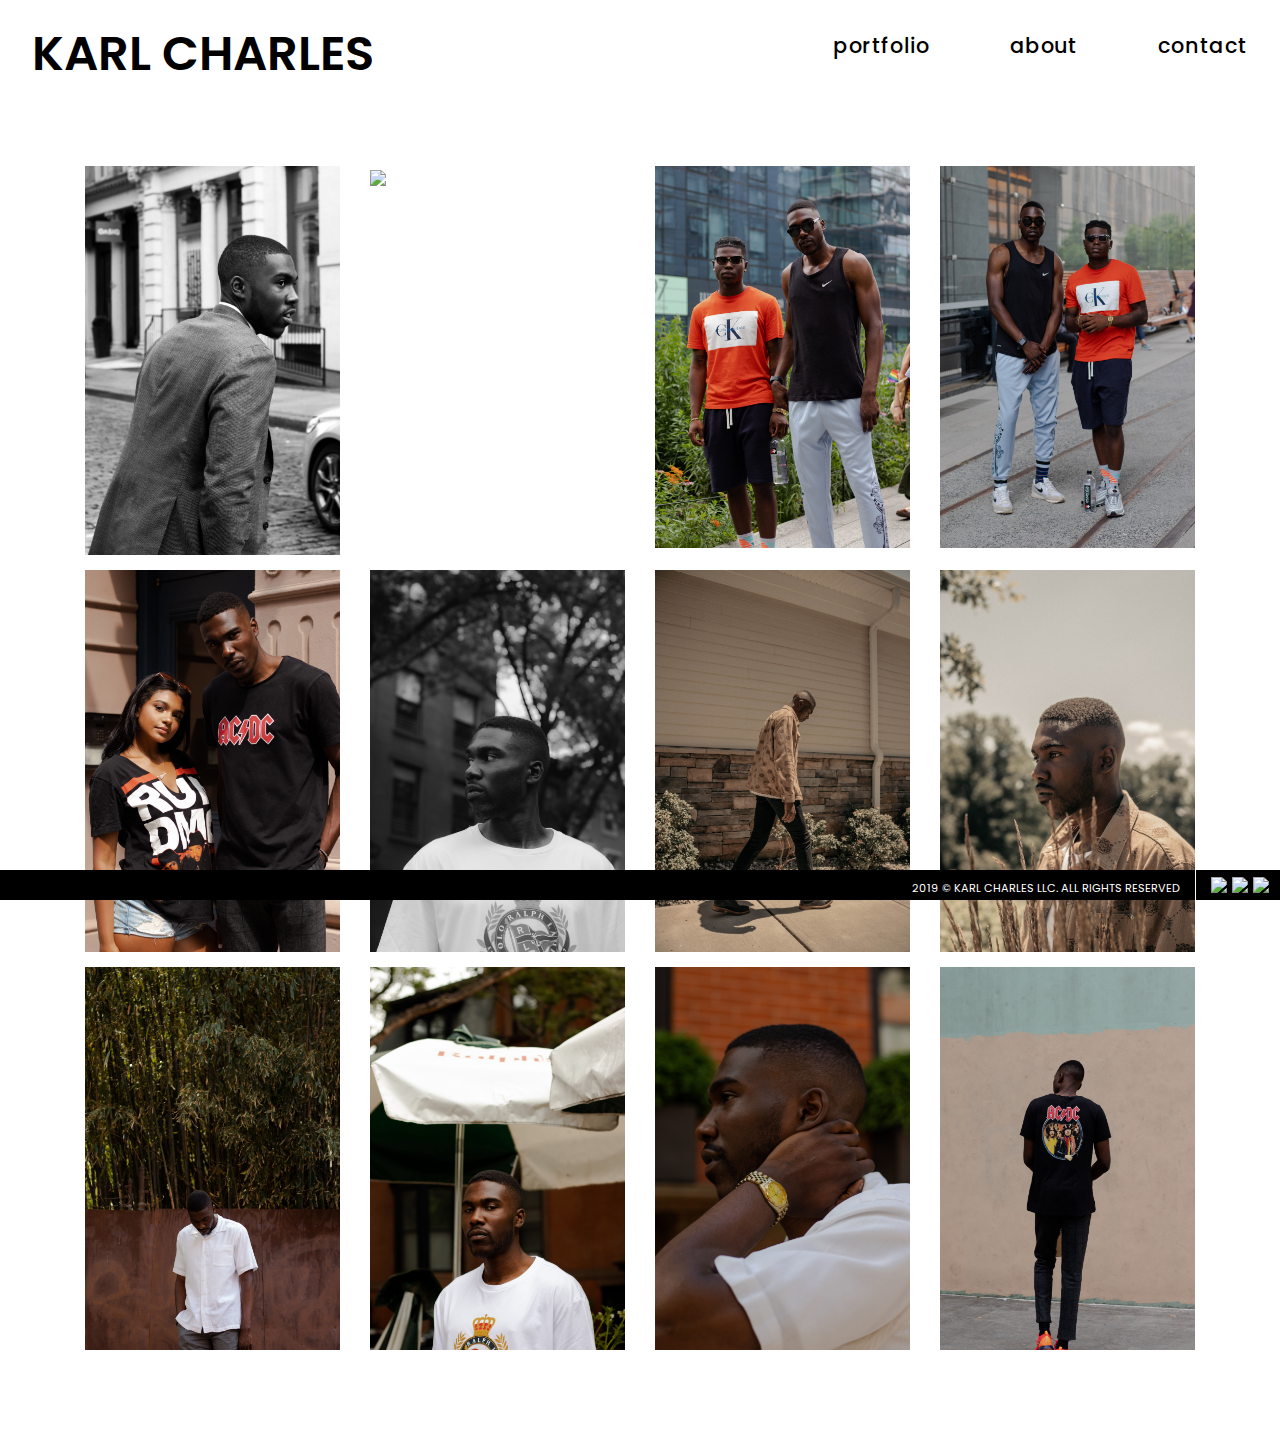
==== portfolio.html @ 970bcf8e "added portfolio page" ====
<!DOCTYPE html>
<html lang="en">
<head>
   <meta charset="UTF-8">
   <meta name="viewport" content="width=device-width, initial-scale=1.0">
   <meta http-equiv="X-UA-Compatible" content="ie=edge">
   <title>Portfolio | KARL CHARLES</title>
   <link rel="stylesheet" type="text/css" href="stylesheets/portfolio.css">
   <link rel="stylesheet" type="text/css" href="stylesheets/gallery.css">
   <link rel="stylesheet" href="stylesheets/bootstrap.css" integrity="sha384-ggOyR0iXCbMQv3Xipma34MD+dH/1fQ784/j6cY/iJTQUOhcWr7x9JvoRxT2MZw1T" crossorigin="anonymous">
   <script src="https://ajax.googleapis.com/ajax/libs/jquery/3.4.1/jquery.min.js"></script>
   <link rel="stylesheet" href="https://ajax.googleapis.com/ajax/libs/jquerymobile/1.4.5/jquery.mobile.min.css">
   <script src="https://ajax.googleapis.com/ajax/libs/jquerymobile/1.4.5/jquery.mobile.min.js"></script>
</head>
<header>
      <h1>
         <a href="index.html">KARL CHARLES</a>
      </h1>

      <nav>    
         <ul>
            <li>
               <a href="portfolio.html">portfolio</a>
            </li>
            <li>
               <a href="about.html">about</a>
            </li>
            <li>
               <a href="contact.html">contact</a>
            </li>
         </ul>
      </nav>

   </header>
<body>
      <section id="gallery">
            <div class="container">
              <div id="image-gallery">
                <div class="row">
                  <div class="col-lg-3 col-md-6 col-sm-6 col-xs-12 image">
                    <div class="img-wrapper">
                      <a href="images/portfolio/01.jpg"><img src="images/portfolio/01.jpg" class="img-responsive"></a>
                      <div class="img-overlay">
                        <i class="fa fa-plus-circle" aria-hidden="true"></i>
                      </div>
                    </div>
                  </div>
                  <div class="col-lg-3 col-md-6 col-sm-6 col-xs-12 image">
                    <div class="img-wrapper">
                      <a href="images/portfolio/02.jpg"><img src="images/portfolio/02.jpg" class="img-responsive"></a>
                      <div class="img-overlay">
                        <i class="fa fa-plus-circle" aria-hidden="true"></i>
                      </div>
                    </div>
                  </div>
                  <div class="col-lg-3 col-md-6 col-sm-6 col-xs-12 image">
                    <div class="img-wrapper">
                      <a href="images/portfolio/03.jpg
                      "><img src="images/portfolio/03.jpg" class="img-responsive"></a>
                      <div class="img-overlay">
                        <i class="fa fa-plus-circle" aria-hidden="true"></i>
                      </div>
                    </div>
                  </div>
                  <div class="col-lg-3 col-md-6 col-sm-6 col-xs-12 image">
                    <div class="img-wrapper">
                      <a href="images/portfolio/04.jpg"><img src="images/portfolio/04.jpg" class="img-responsive"></a>
                      <div class="img-overlay">
                        <i class="fa fa-plus-circle" aria-hidden="true"></i>
                      </div>
                    </div>
                  </div>
                  <div class="col-lg-3 col-md-6 col-sm-6 col-xs-12 image">
                    <div class="img-wrapper">
                      <a href="images/portfolio/05.jpg"><img src="images/portfolio/05.jpg" class="img-responsive"></a>
                      <div class="img-overlay">
                        <i class="fa fa-plus-circle" aria-hidden="true"></i>
                      </div>
                    </div>
                  </div>
                  <div class="col-lg-3 col-md-6 col-sm-6 col-xs-12 image">
                    <div class="img-wrapper">
                      <a href="images/portfolio/06.jpg"><img src="images/portfolio/06.jpg" class="img-responsive"></a>
                      <div class="img-overlay">
                        <i class="fa fa-plus-circle" aria-hidden="true"></i>
                      </div>
                    </div>
                  </div>
                  <div class="col-lg-3 col-md-6 col-sm-6 col-xs-12 image">
                    <div class="img-wrapper">
                      <a href="images/portfolio/07.jpg"><img src="images/portfolio/07.jpg" class="img-responsive"></a>
                      <div class="img-overlay">
                        <i class="fa fa-plus-circle" aria-hidden="true"></i>
                      </div>
                    </div>
                  </div>
                  <div class="col-lg-3 col-md-6 col-sm-6 col-xs-12 image">
                    <div class="img-wrapper">
                      <a href="images/portfolio/08.jpg"><img src="images/portfolio/08.jpg" class="img-responsive"></a>
                      <div class="img-overlay">
                        <i class="fa fa-plus-circle" aria-hidden="true"></i>
                      </div>
                    </div>
                  </div>
                  <div class="col-lg-3 col-md-6 col-sm-6 col-xs-12 image">
                    <div class="img-wrapper">
                      <a href="images/portfolio/09.jpg"><img src="images/portfolio/09.jpg" class="img-responsive"></a>
                      <div class="img-overlay">
                        <i class="fa fa-plus-circle" aria-hidden="true"></i>
                      </div>
                    </div>
                  </div>
                  <div class="col-lg-3 col-md-6 col-sm-6 col-xs-12 image">
                    <div class="img-wrapper">
                      <a href="images/portfolio/10.jpg"><img src="images/portfolio/10.jpg" class="img-responsive"></a>
                      <div class="img-overlay">
                        <i class="fa fa-plus-circle" aria-hidden="true"></i>
                      </div>
                    </div>
                  </div>
                  <div class="col-lg-3 col-md-6 col-sm-6 col-xs-12 image">
                    <div class="img-wrapper">
                      <a href="images/portfolio/11.jpg"><img src="images/portfolio/11.jpg" class="img-responsive"></a>
                      <div class="img-overlay">
                        <i class="fa fa-plus-circle" aria-hidden="true"></i>
                      </div>
                    </div>
                  </div>
                  <div class="col-lg-3 col-md-6 col-sm-6 col-xs-12 image">
                    <div class="img-wrapper">
                      <a href="images/portfolio/12.jpg"><img src="images/portfolio/12.jpg" class="img-responsive"></a>
                      <div class="img-overlay">
                        <i class="fa fa-plus-circle" aria-hidden="true"></i>
                      </div>
                    </div>
                  </div>
                </div><!-- End row -->
              </div><!-- End image gallery -->
            </div><!-- End container --> 
          </section>
          <div>
               <footer>
                  <div class="footer-wrapper">
                     <div class="footer-text">
                        <p>2019 © Karl Charles LLC. All rights reserved</p>
                     </div>
         
                     <div class="social-icons">
                           <a href="https://www.instagram.com/karlcharl"><img src="images/icons/instagram.png"></a>
                           <a href="https://www.twitter.com/_chucker1"><img src="images/icons/twitter.png"></a>
                           <a href="https://www.linkedin.com/in/karl-charles-63a74b15a/"><img src="images/icons/linkedin.png"></a>
                        </div>
                  </div>
               </footer>
            </div>
</body>
<script defer type="text/javascript" src="js/script.js"></script>
</html>
---- stylesheets/portfolio.css ----
@import url('https://fonts.googleapis.com/css?family=Poppins:400,500');

/*----- GLOBAL STYLES -----*/
* {
   font-family: Poppins;
   -webkit-font-smoothing: antialiased;
   -webkit-font-smoothing: subpixel-antialiased;
}

body {
   width: 95%;
   max-width: 1800px;
   margin: 15px auto !important;
   background-color: rgb(255, 255, 255);
}

body::selection {
  background-color: rgb(0, 0, 0);
  color: rgb(255, 255, 255);
}

a {
  color: rgb(0, 0, 0) !important;
  text-decoration: none !important;
}

a::selection {
  background-color: rgb(0, 0, 0);
  color: rgb(255, 255, 255);
}

/*----- HEADER -----*/
header {
  display: flex !important;
}

header h1 {
  margin-top: 0;
  padding-top: 10px;
  flex: 40%;
  font-size: 2em !important;
  font-weight: 600;
} 

header nav {
  flex: 60%;
}

header h1 a {
   font-size: 1.5em !important;
   text-decoration: none !important;
}

/*----- NAVIGATION -----*/

nav ul {
   display: flex;
   list-style-type: none;
   justify-content: flex-end;
}

nav li {
   font-size: 1.3em;
   font-weight: 500;
   margin-left: 80px;
   justify-content: right;
   letter-spacing: 0.03em;
   padding-top: 15px !important;
}

nav a {
   text-decoration: none;
}

nav li::hover {
  border-bottom: solid 3px rgb(0, 0, 0);
  transition: width 0.3s;
}

nav li::after {
  content: '';
  display: block;
  width: 0;
  height: 3px;
  background: rgb(0, 0, 0);
  transition: width 0.3s;
}

nav li:hover::after {
  width: 100%;
}

 /*----- FOOTER -----*/

footer {
	display: flex !important;
	position: fixed;
	left: 0px;
	bottom: 0px;
	height: 30px;
	width: 100%;
  background: rgb(0, 0, 0);
  justify-content: flex-end !important;
}

.footer-wrapper {
	display: flex;
}

.footer-text {
	color: rgb(255, 255, 255);
	text-transform: uppercase;
	font-size: 0.7em;
  padding-right: 15px;
  padding-top: 10px;
}

.social-icons {
	border-left: 0.5px solid rgb(252, 247, 235);
	padding-left: 15px;
	padding-right: 10px;
}

.social-icons img{
	width: 25px;
	height: auto;
	padding-top: 5px;
	padding-right: 1px;
}
---- stylesheets/gallery.css ----
/*----- GALLERY -----*/
#gallery {
  padding-top: 40px; }
  @media screen and (min-width: 991px) {
    #gallery {
      padding: 60px 30px 70px 30px; } }

.img-wrapper {
  position: relative;
  margin-top: 15px; }
  .img-wrapper img {
    width: 100%; }

.img-overlay {
  background: rgba(0, 0, 0, 0.7);
  width: 100%;
  height: 100%;
  position: absolute;
  top: 0;
  left: 0;
  display: flex;
  justify-content: center;
  align-items: center;
  opacity: 0; }
  .img-overlay i {
    color: #fff;
    font-size: 3em; }

#overlay {
  background: rgba(0, 0, 0, 0.7);
  width: 100%;
  height: 100%;
  position: fixed;
  top: 0;
  left: 0;
  display: flex;
  justify-content: center;
  align-items: center;
  z-index: 999;
  -webkit-user-select: none;
  -moz-user-select: none;
  -ms-user-select: none;
  user-select: none; }
  #overlay img {
    margin: 0;
    width: 80%;
    height: auto;
    object-fit: contain;
    padding: 5%; }
    @media screen and (min-width: 768px) {
      #overlay img {
        width: 60%; } }
    @media screen and (min-width: 1200px) {
      #overlay img {
        width: 50%; } }

#nextButton {
  color: #fff;
  font-size: 2em;
  transition: opacity 0.8s; }
  #nextButton:hover {
    opacity: 0.7; }
  @media screen and (min-width: 768px) {
    #nextButton {
      font-size: 3em; } }

#prevButton {
  color: #fff;
  font-size: 2em;
  transition: opacity 0.1s; }
  #prevButton:hover {
    opacity: 0.7; }
  @media screen and (min-width: 768px) {
    #prevButton {
      font-size: 3em; } }

#exitButton {
  color: #fff;
  font-size: 2em;
  transition: opacity 0.1s;
  position: absolute;
  top: 15px;
  right: 15px; }
  #exitButton:hover {
    opacity: 0.7; }
  @media screen and (min-width: 768px) {
    #exitButton {
      font-size: 3em; } }
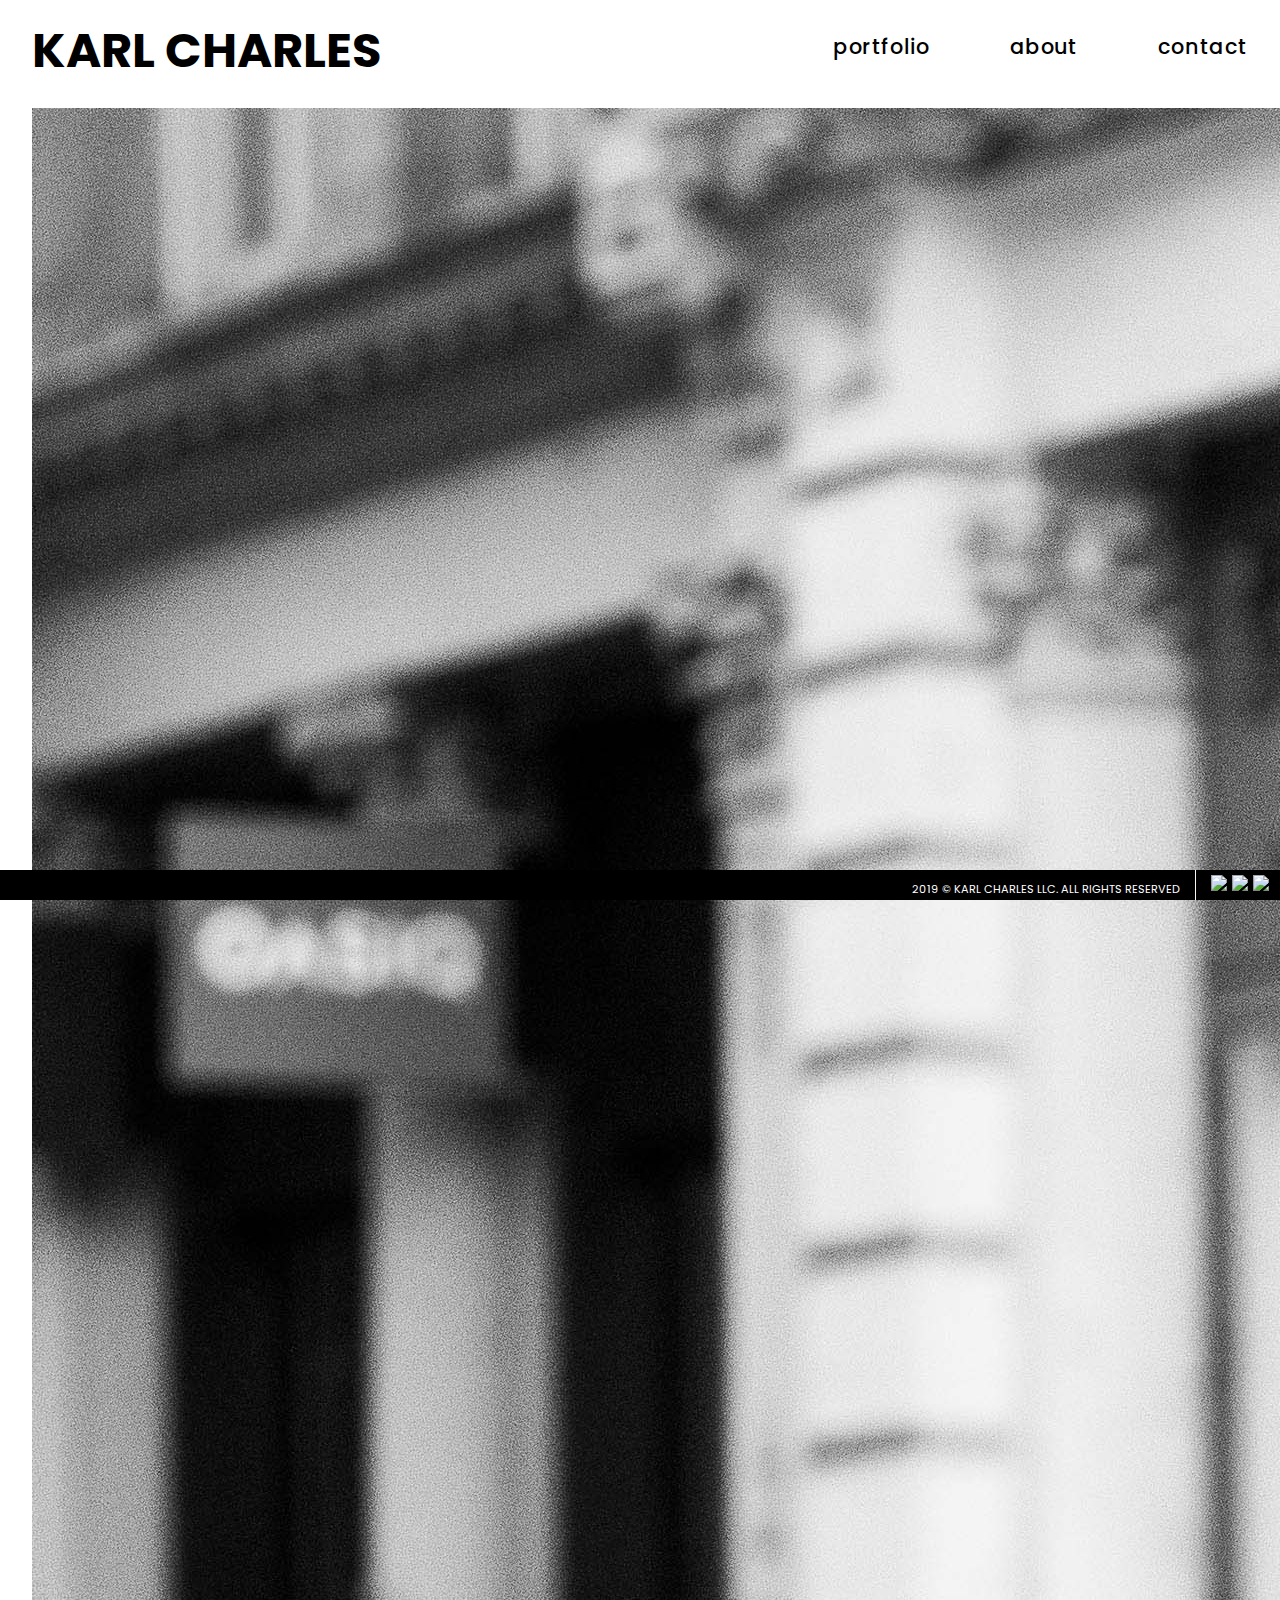
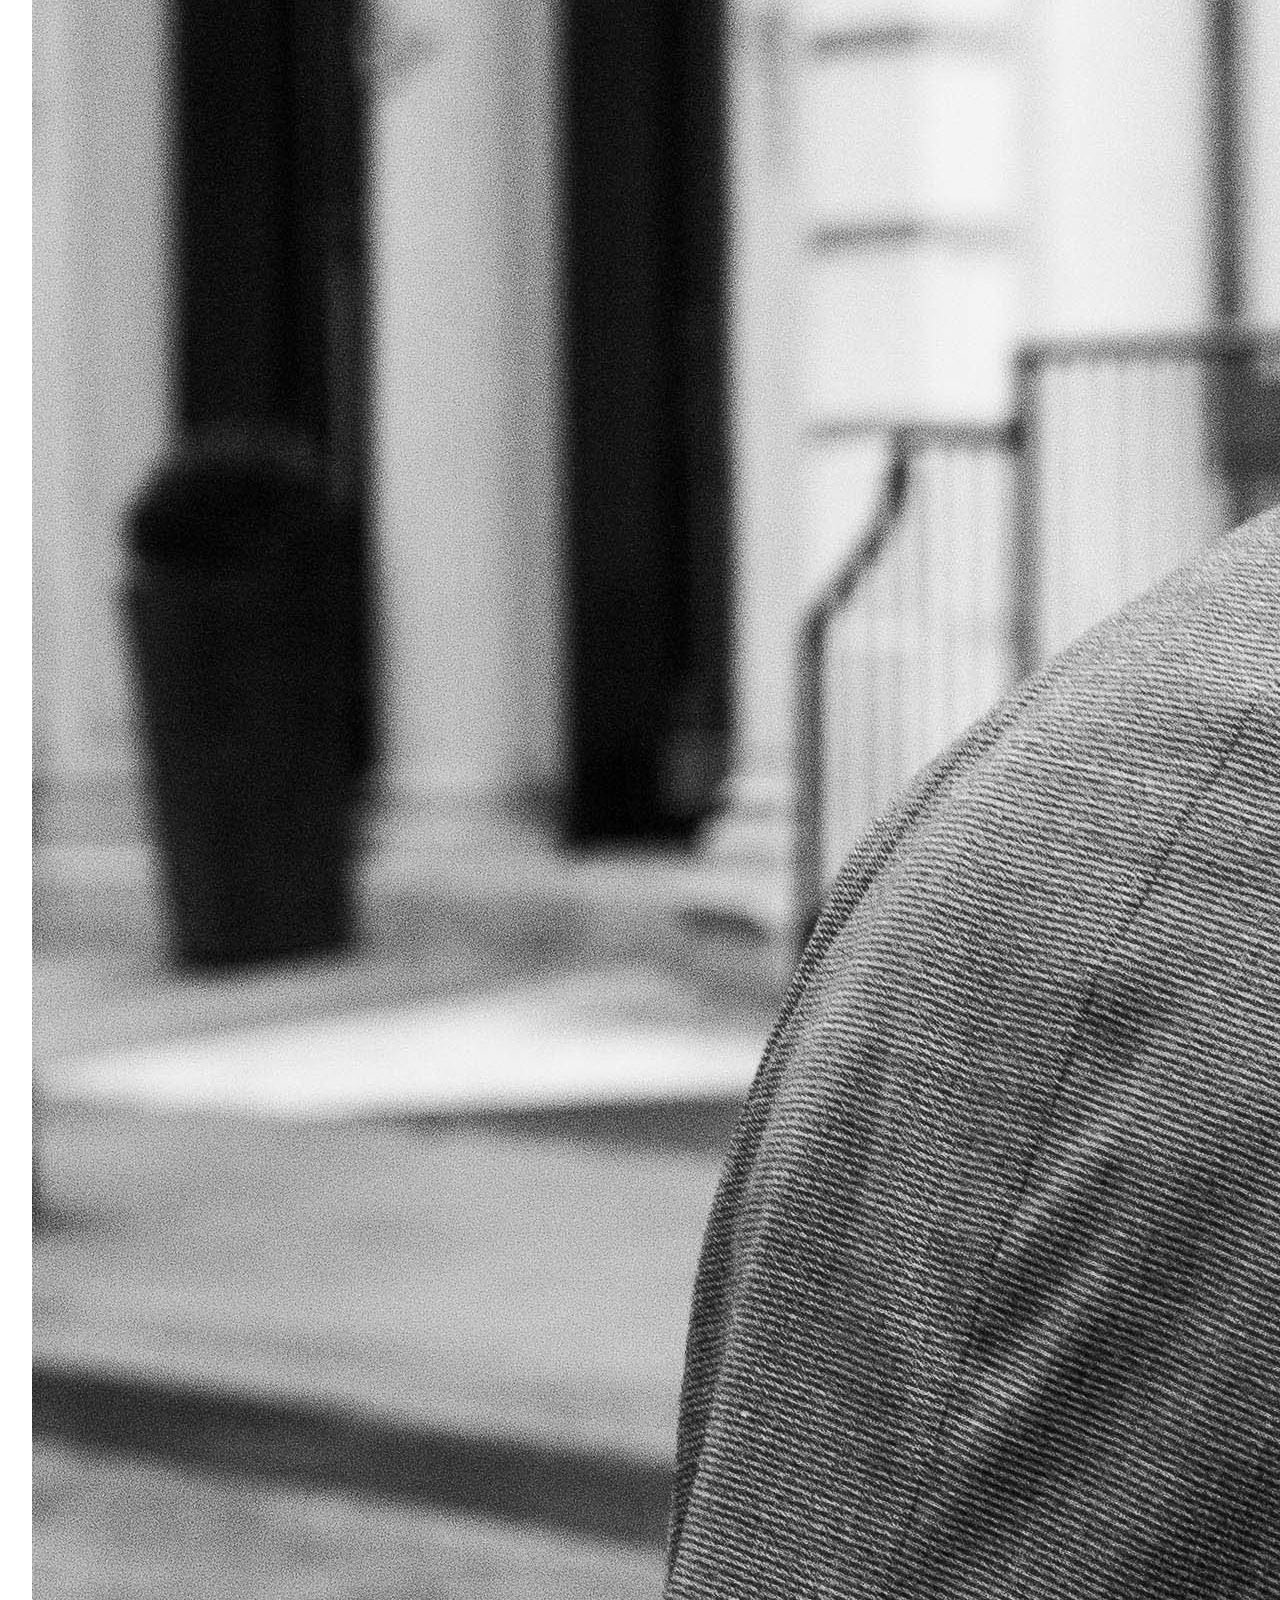
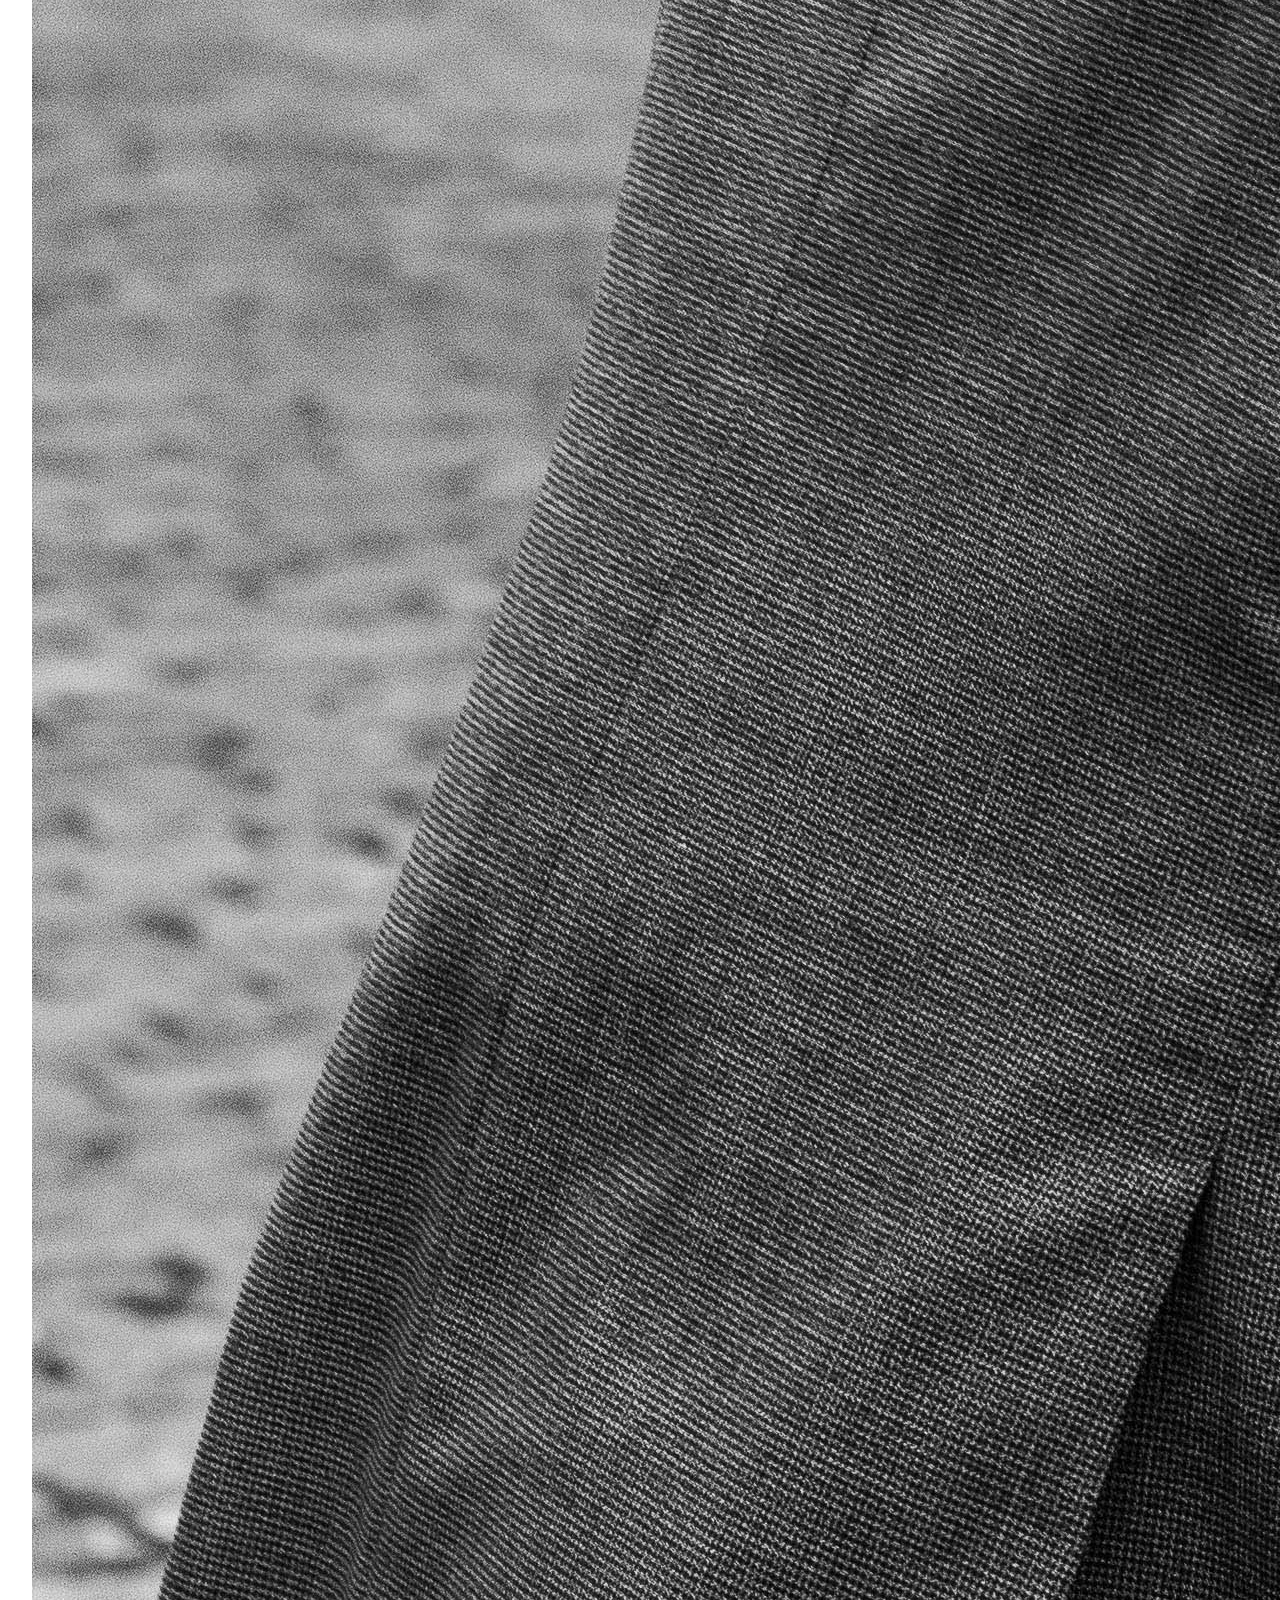
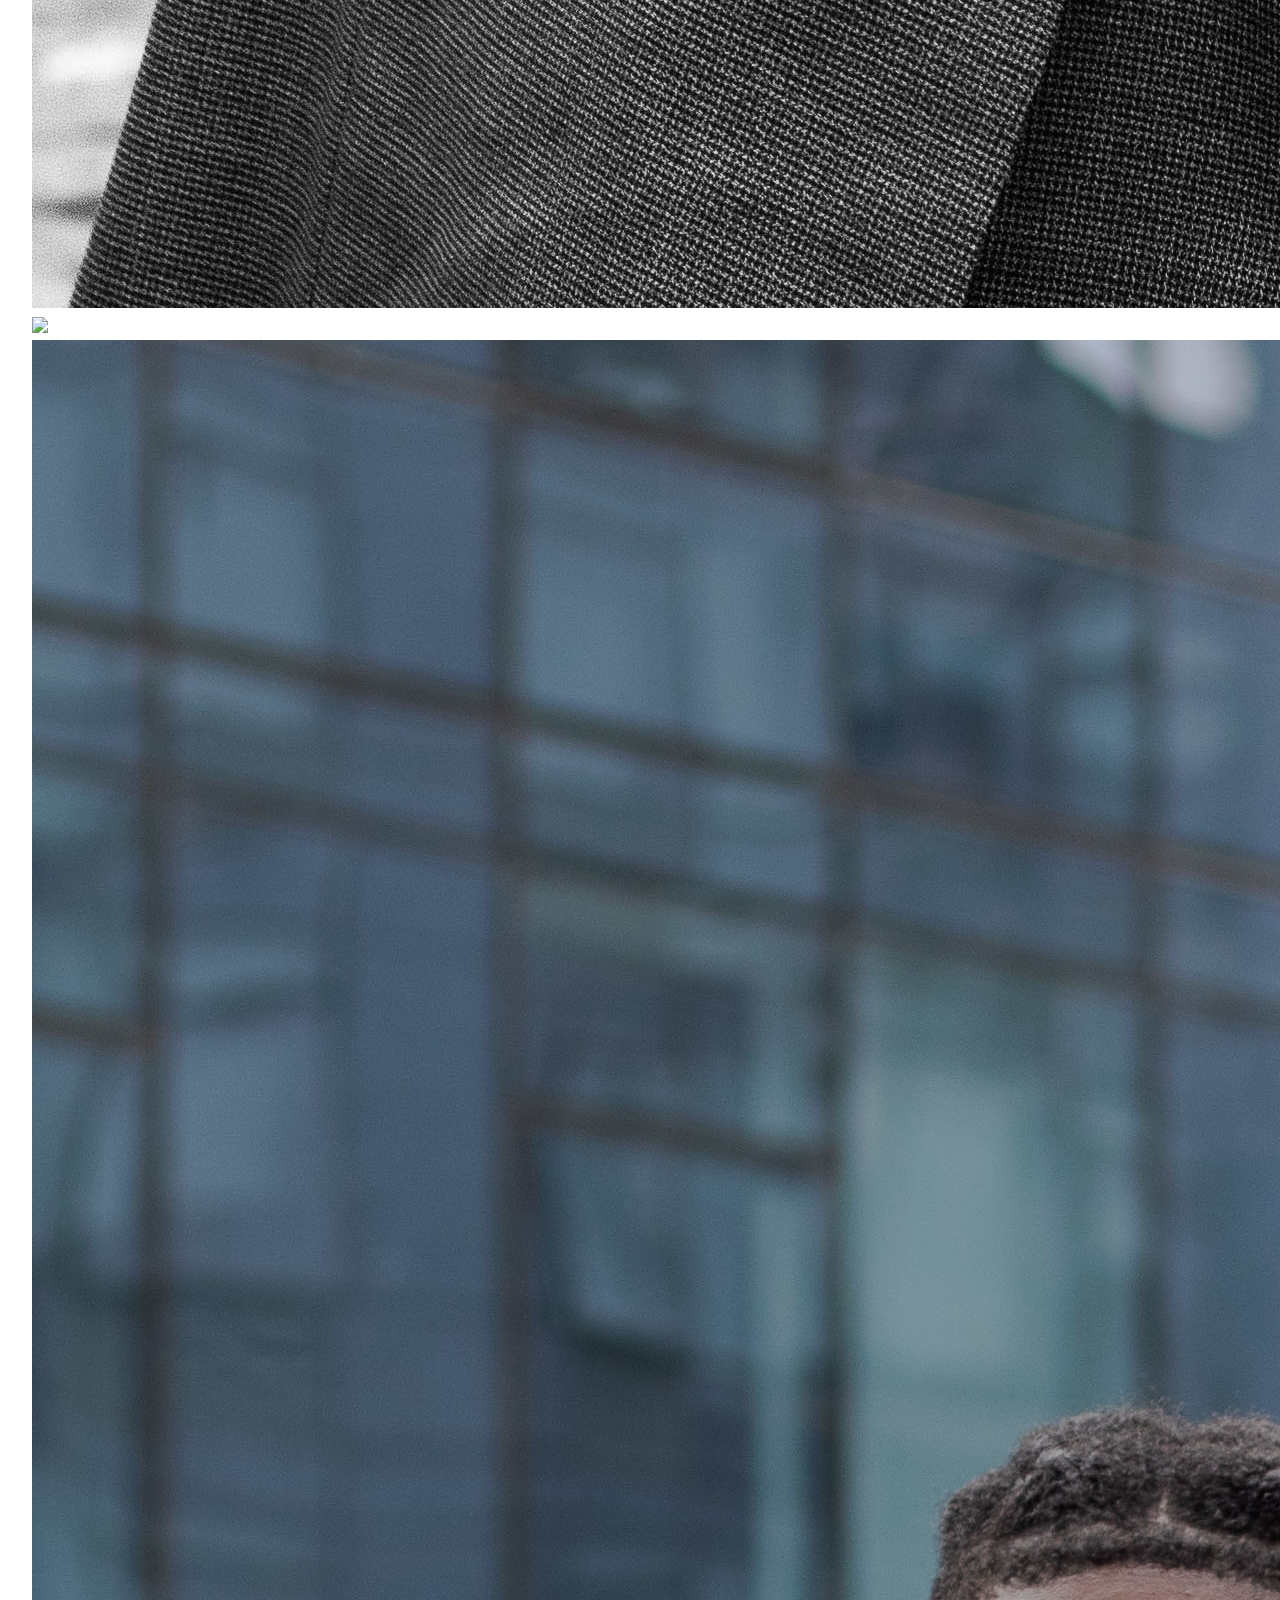
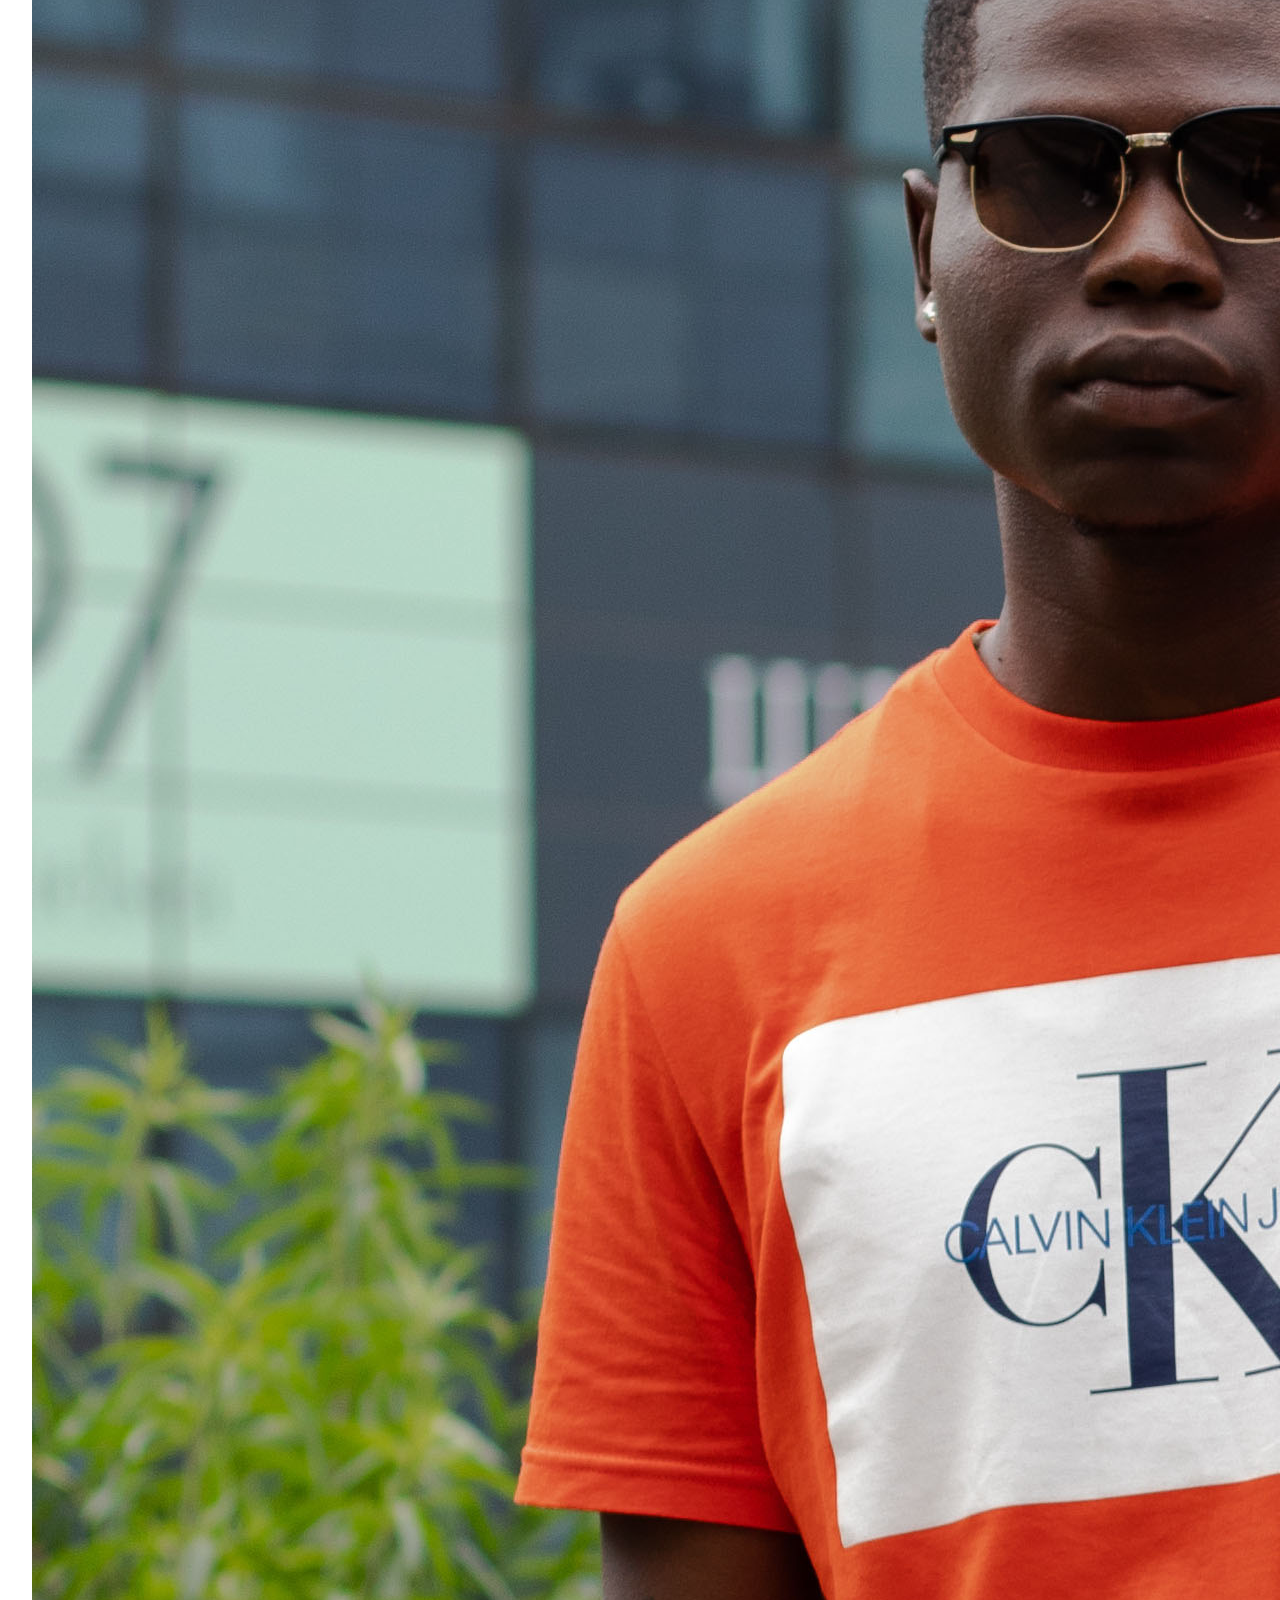
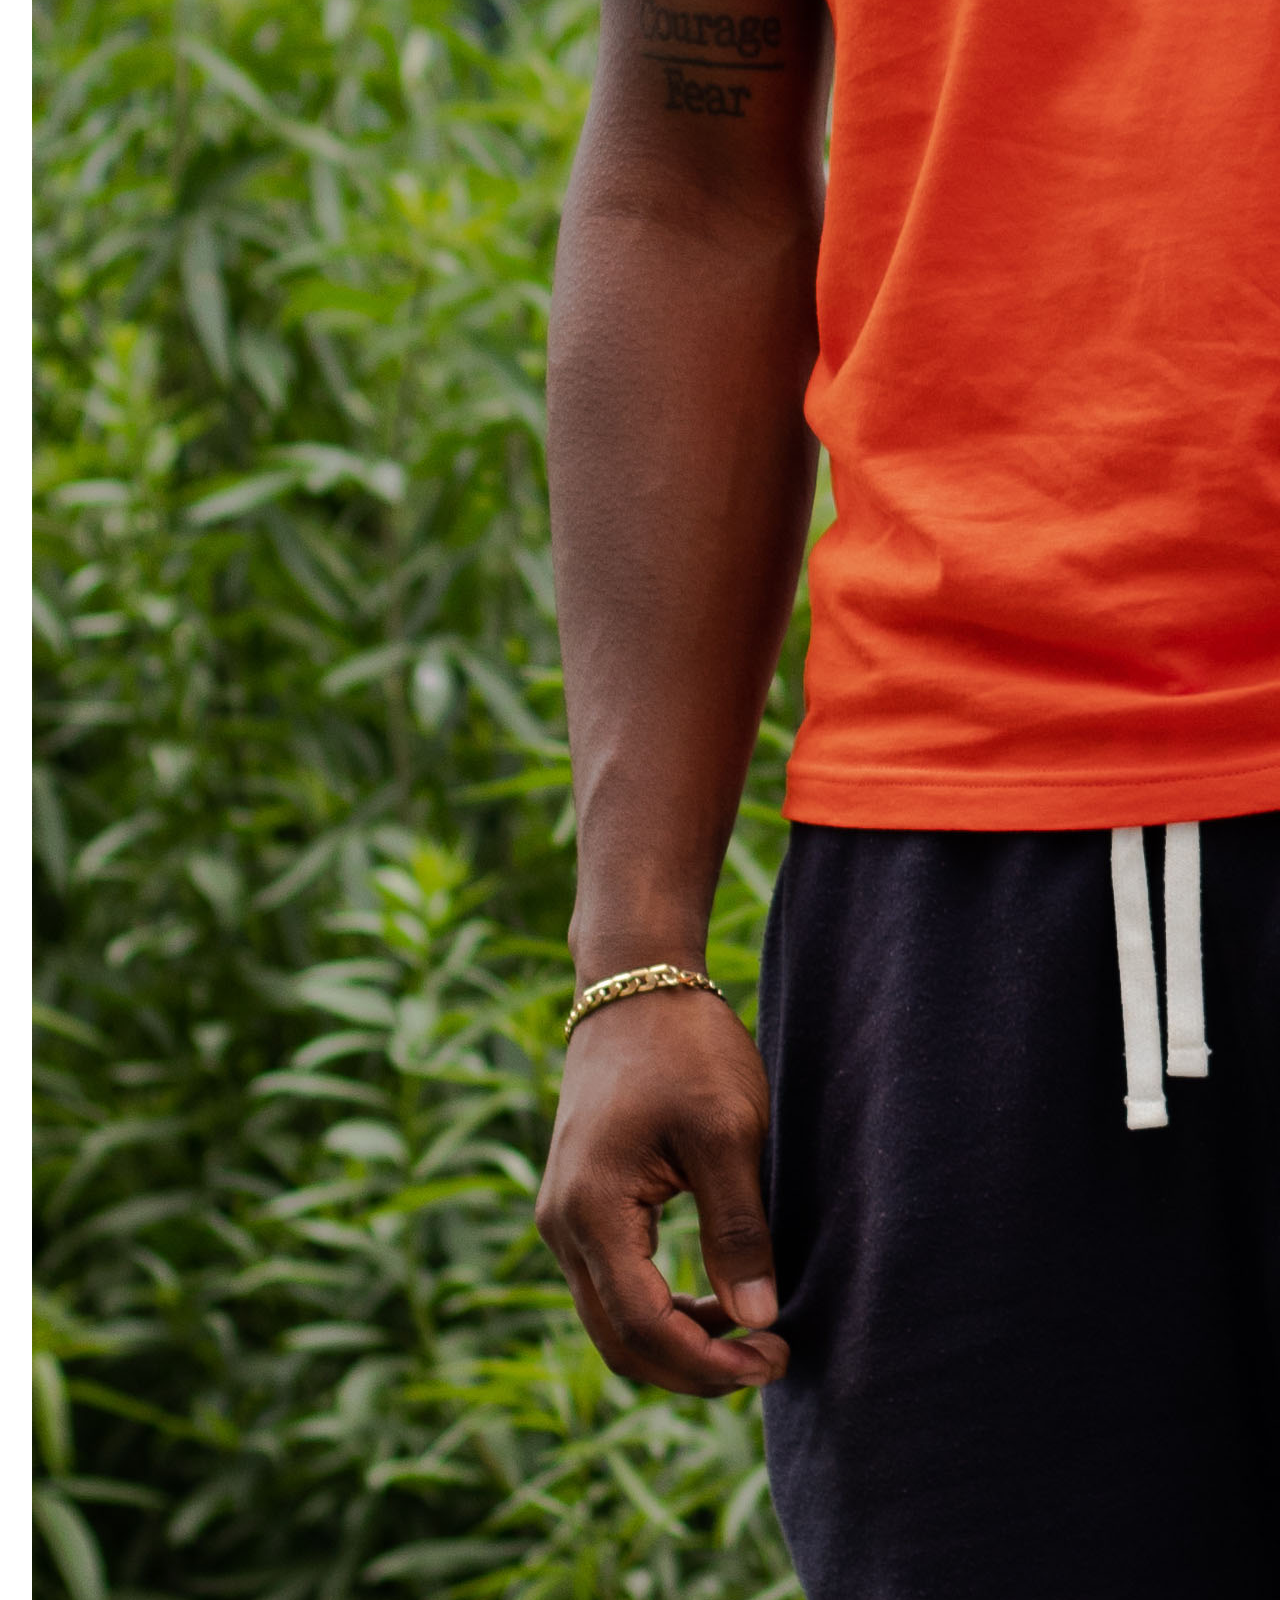
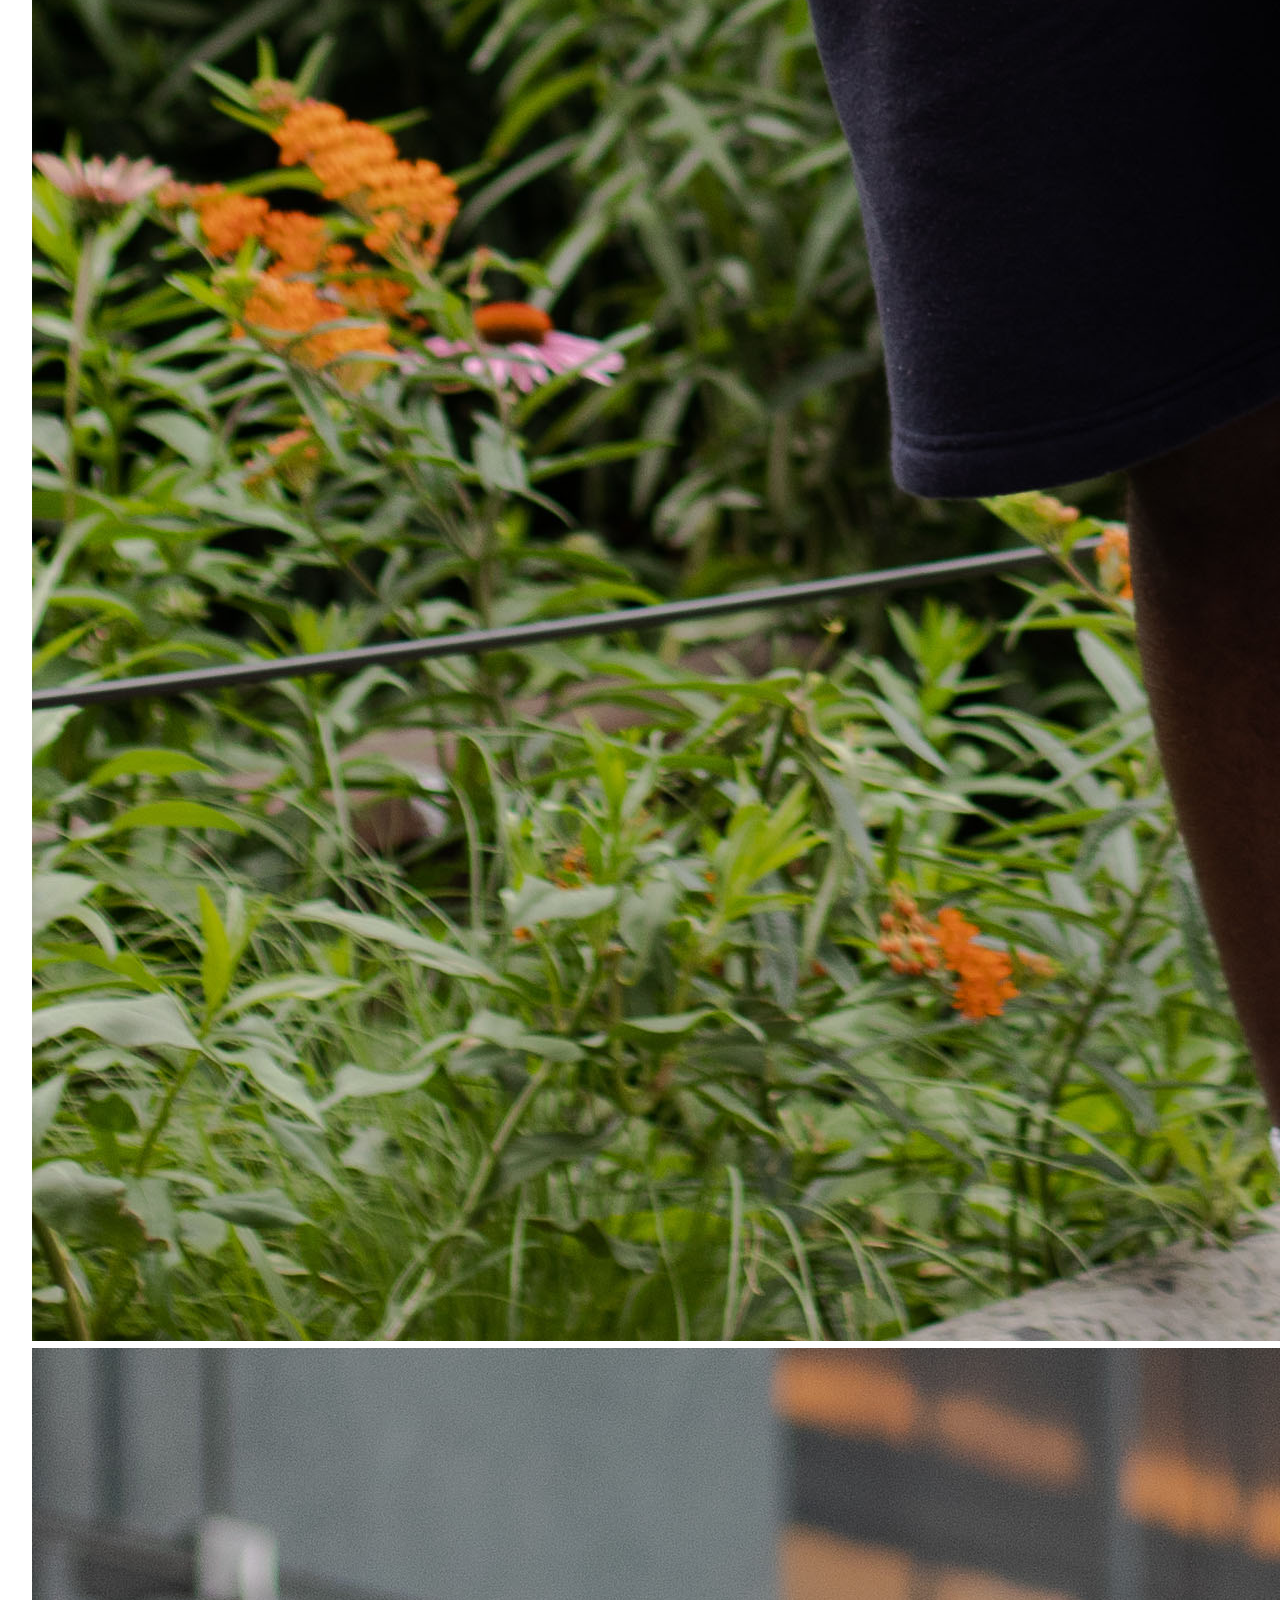
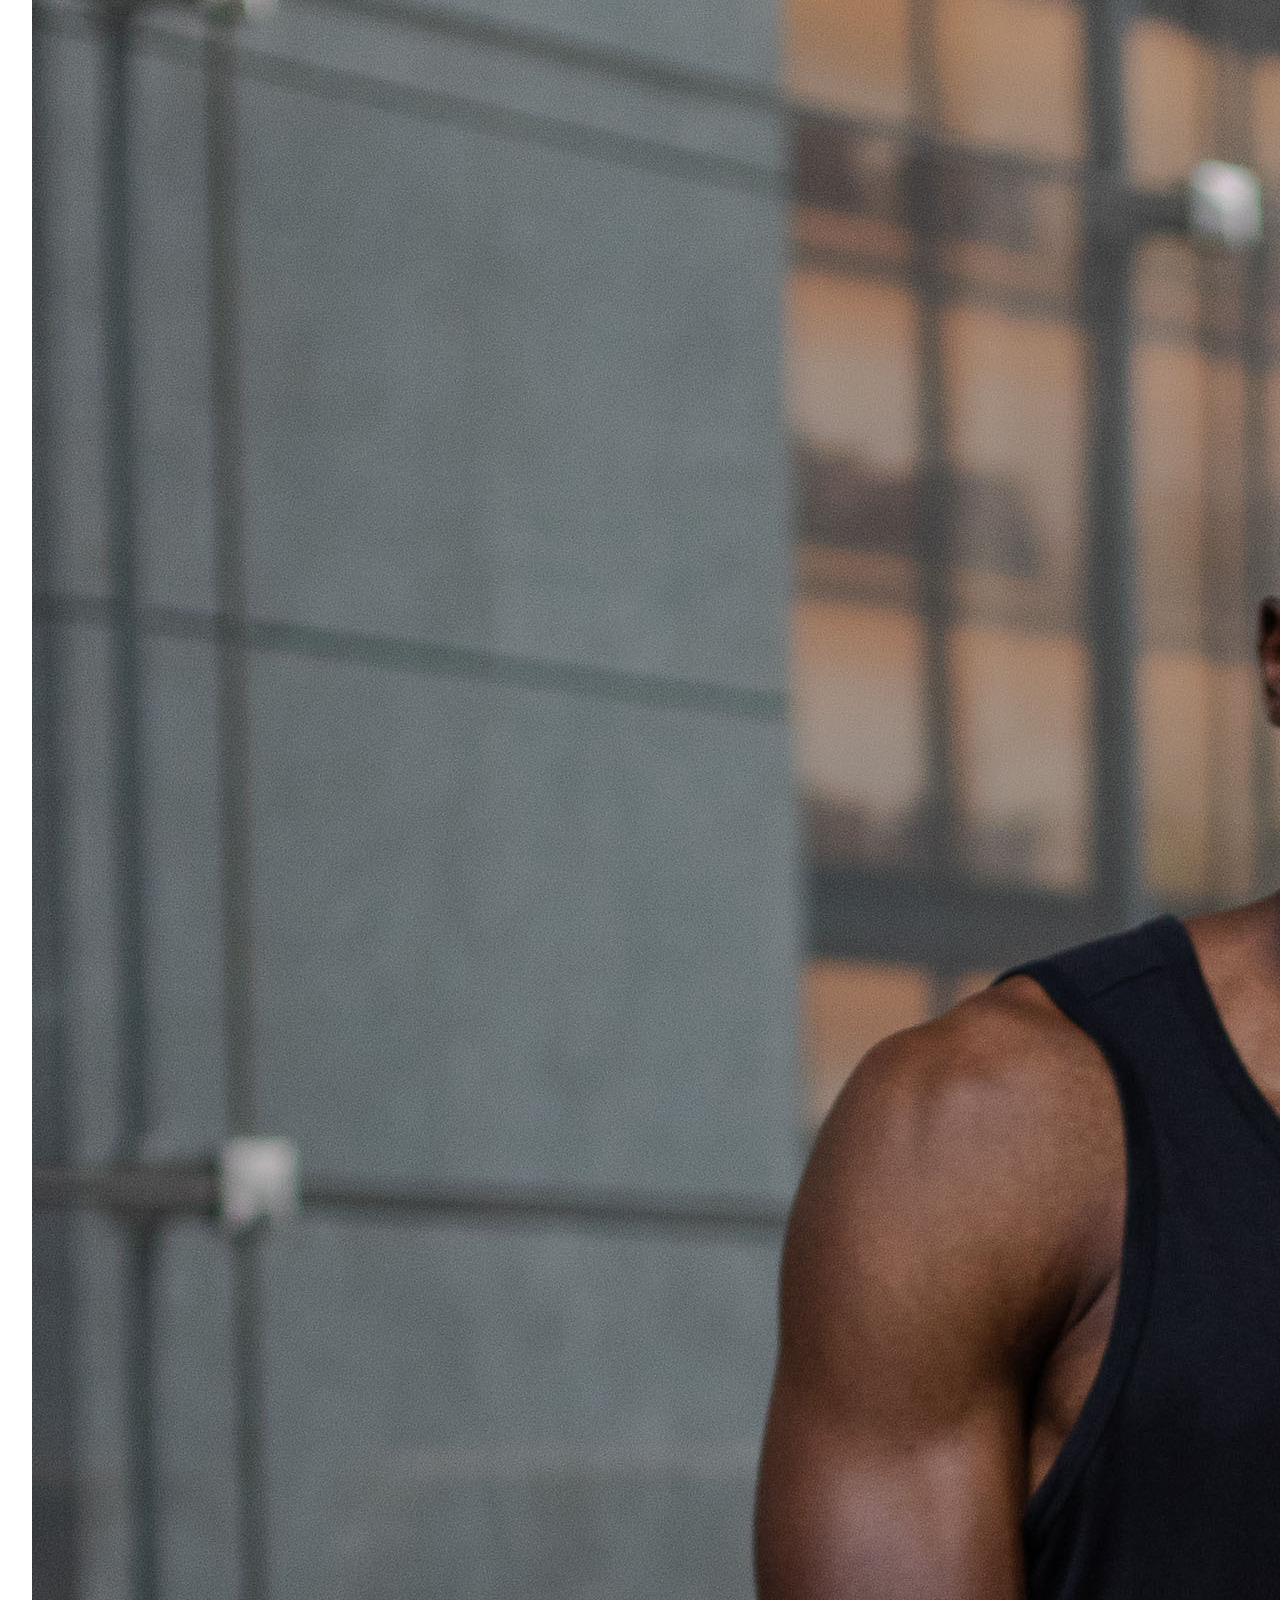
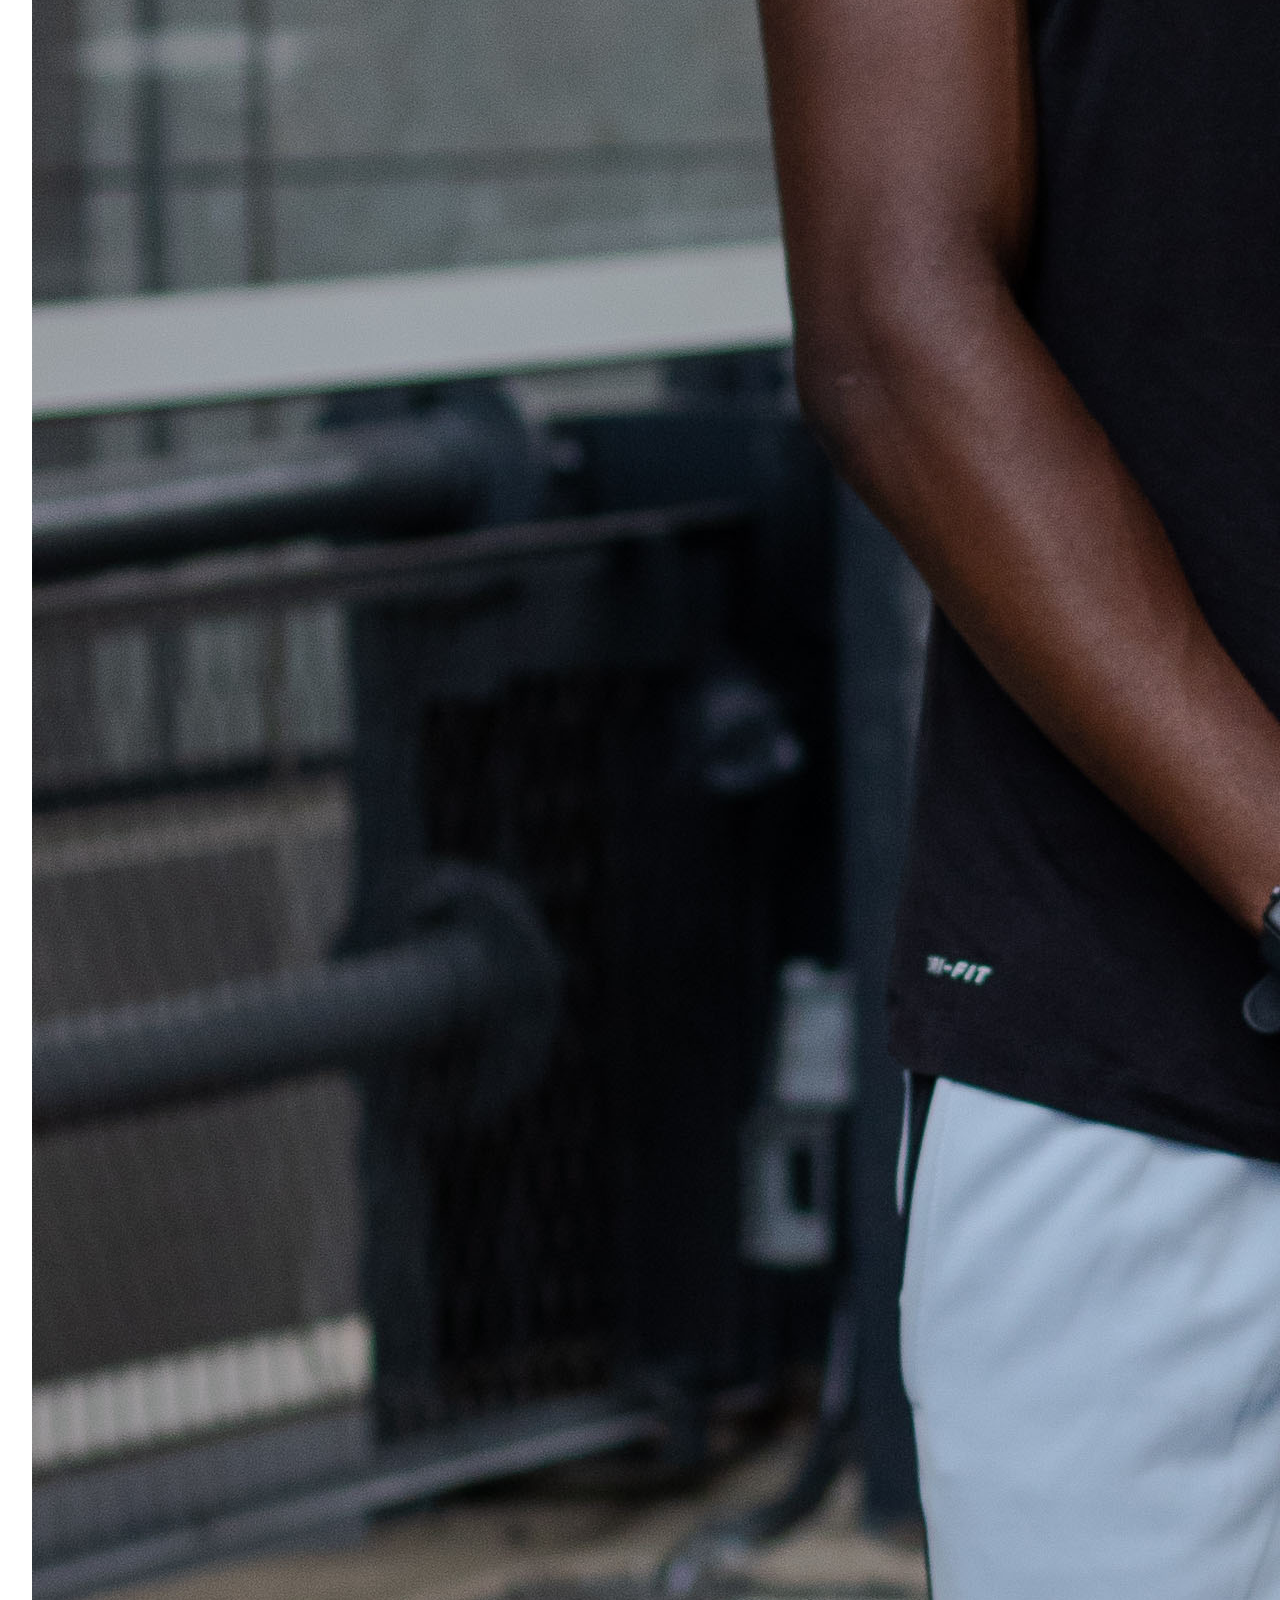
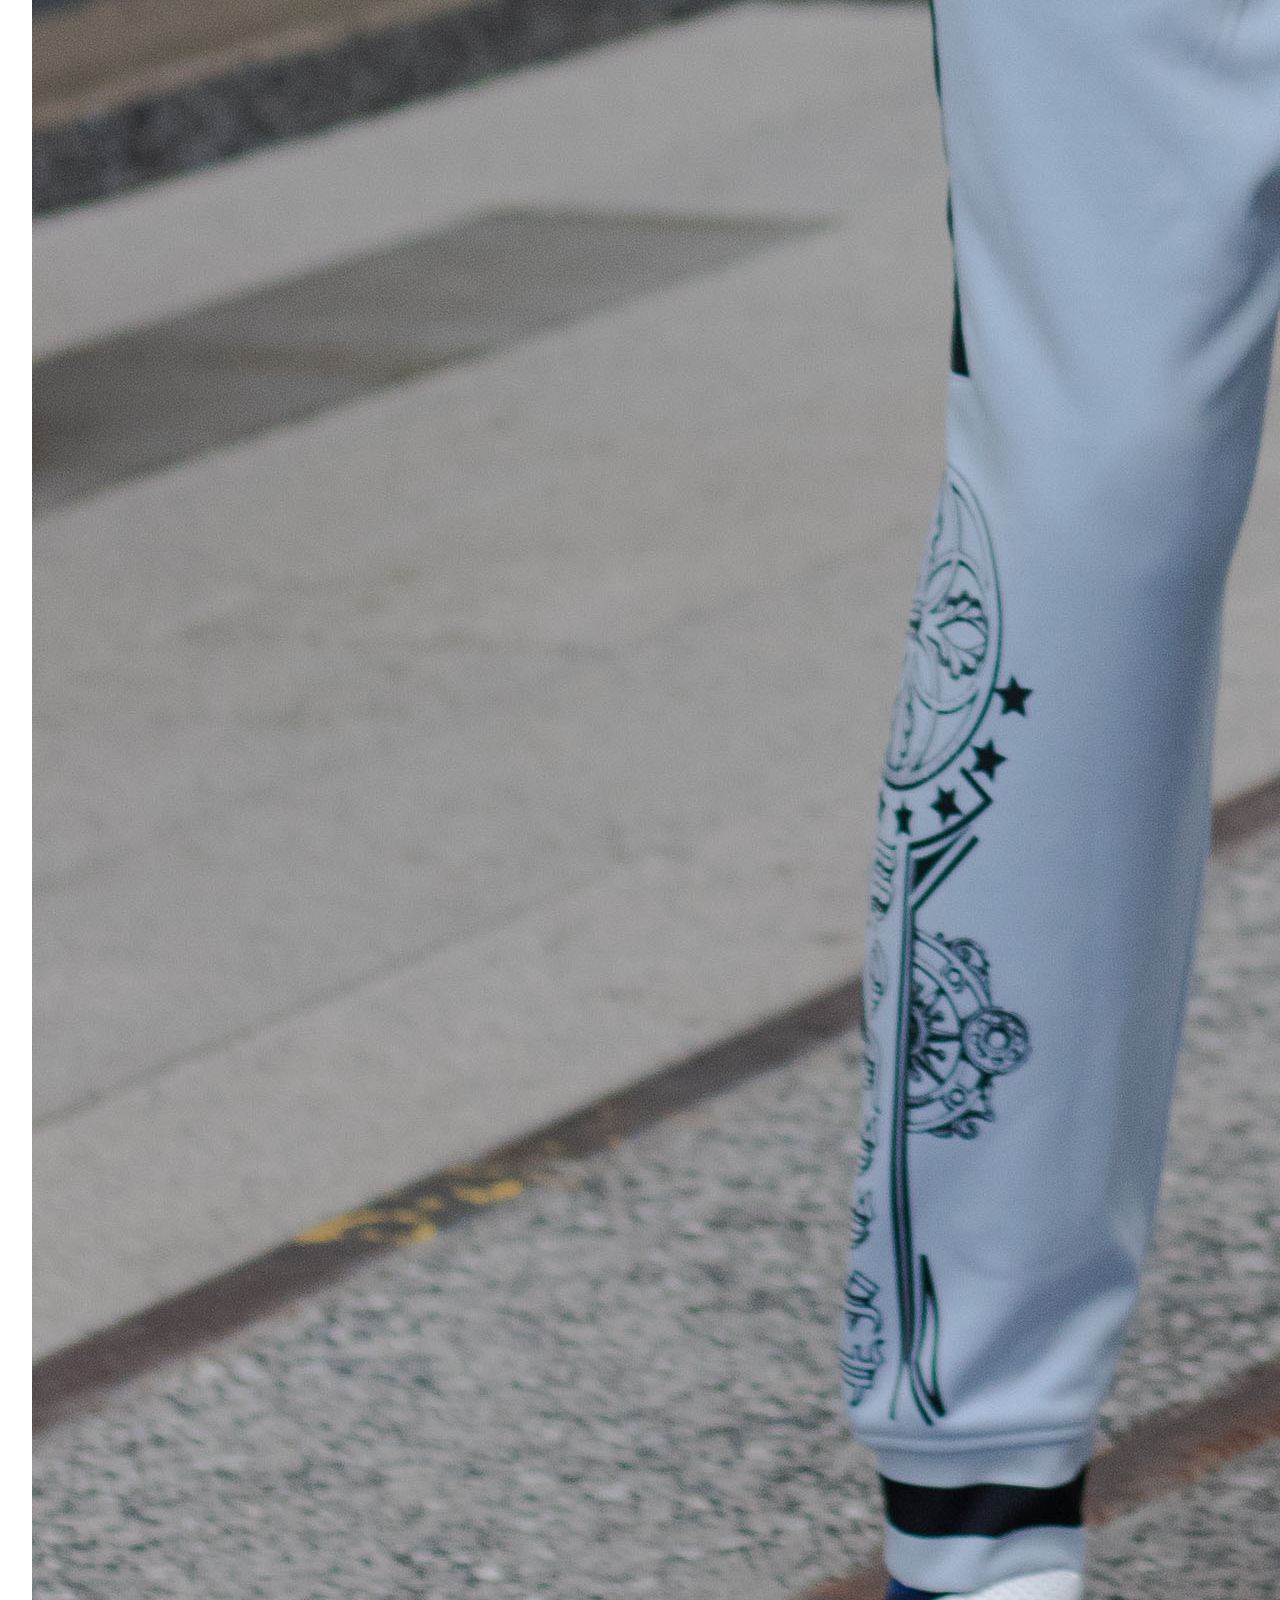
==== commit 9430aadc: "added lazy loading" ====
--- a/portfolio.html
+++ b/portfolio.html
@@ -1,158 +1,185 @@
 <!DOCTYPE html>
 <html lang="en">
+
 <head>
-   <meta charset="UTF-8">
-   <meta name="viewport" content="width=device-width, initial-scale=1.0">
-   <meta http-equiv="X-UA-Compatible" content="ie=edge">
-   <title>Portfolio | KARL CHARLES</title>
-   <link rel="stylesheet" type="text/css" href="stylesheets/portfolio.css">
-   <link rel="stylesheet" type="text/css" href="stylesheets/gallery.css">
-   <link rel="stylesheet" href="stylesheets/bootstrap.css" integrity="sha384-ggOyR0iXCbMQv3Xipma34MD+dH/1fQ784/j6cY/iJTQUOhcWr7x9JvoRxT2MZw1T" crossorigin="anonymous">
-   <script src="https://ajax.googleapis.com/ajax/libs/jquery/3.4.1/jquery.min.js"></script>
-   <link rel="stylesheet" href="https://ajax.googleapis.com/ajax/libs/jquerymobile/1.4.5/jquery.mobile.min.css">
-   <script src="https://ajax.googleapis.com/ajax/libs/jquerymobile/1.4.5/jquery.mobile.min.js"></script>
+  <meta charset="UTF-8">
+  <meta name="viewport" content="width=device-width, initial-scale=1.0">
+  <meta http-equiv="X-UA-Compatible" content="ie=edge">
+  <title>Portfolio | KARL CHARLES</title>
+  <link rel="stylesheet" type="text/css" href="stylesheets/portfolio-min.css">
+  <link rel="stylesheet" type="text/css" href="stylesheets/gallery-min.css">
+  <link rel="stylesheet" href="stylesheets/bootstrap-min.css"
+    integrity="sha384-ggOyR0iXCbMQv3Xipma34MD+dH/1fQ784/j6cY/iJTQUOhcWr7x9JvoRxT2MZw1T" crossorigin="anonymous">
+  <script src="https://ajax.googleapis.com/ajax/libs/jquery/3.4.1/jquery.min.js"></script>
+  <link rel="stylesheet" href="https://ajax.googleapis.com/ajax/libs/jquerymobile/1.4.5/jquery.mobile.min.css">
+  <script src="https://ajax.googleapis.com/ajax/libs/jquerymobile/1.4.5/jquery.mobile.min.js"></script>
 </head>
 <header>
-      <h1>
-         <a href="index.html">KARL CHARLES</a>
-      </h1>
+  <h1>
+    <a href="index.html">KARL CHARLES</a>
+  </h1>
 
-      <nav>    
-         <ul>
-            <li>
-               <a href="portfolio.html">portfolio</a>
-            </li>
-            <li>
-               <a href="about.html">about</a>
-            </li>
-            <li>
-               <a href="contact.html">contact</a>
-            </li>
-         </ul>
-      </nav>
+  <nav>
+    <ul>
+      <li>
+        <a href="portfolio.html">portfolio</a>
+      </li>
+      <li>
+        <a href="about.html">about</a>
+      </li>
+      <li>
+        <a href="contact.html">contact</a>
+      </li>
+    </ul>
+  </nav>
 
-   </header>
+</header>
+
 <body>
-      <section id="gallery">
-            <div class="container">
-              <div id="image-gallery">
-                <div class="row">
-                  <div class="col-lg-3 col-md-6 col-sm-6 col-xs-12 image">
-                    <div class="img-wrapper">
-                      <a href="images/portfolio/01.jpg"><img src="images/portfolio/01.jpg" class="img-responsive"></a>
-                      <div class="img-overlay">
-                        <i class="fa fa-plus-circle" aria-hidden="true"></i>
-                      </div>
-                    </div>
-                  </div>
-                  <div class="col-lg-3 col-md-6 col-sm-6 col-xs-12 image">
-                    <div class="img-wrapper">
-                      <a href="images/portfolio/02.jpg"><img src="images/portfolio/02.jpg" class="img-responsive"></a>
-                      <div class="img-overlay">
-                        <i class="fa fa-plus-circle" aria-hidden="true"></i>
-                      </div>
-                    </div>
-                  </div>
-                  <div class="col-lg-3 col-md-6 col-sm-6 col-xs-12 image">
-                    <div class="img-wrapper">
-                      <a href="images/portfolio/03.jpg
-                      "><img src="images/portfolio/03.jpg" class="img-responsive"></a>
-                      <div class="img-overlay">
-                        <i class="fa fa-plus-circle" aria-hidden="true"></i>
-                      </div>
-                    </div>
-                  </div>
-                  <div class="col-lg-3 col-md-6 col-sm-6 col-xs-12 image">
-                    <div class="img-wrapper">
-                      <a href="images/portfolio/04.jpg"><img src="images/portfolio/04.jpg" class="img-responsive"></a>
-                      <div class="img-overlay">
-                        <i class="fa fa-plus-circle" aria-hidden="true"></i>
-                      </div>
-                    </div>
-                  </div>
-                  <div class="col-lg-3 col-md-6 col-sm-6 col-xs-12 image">
-                    <div class="img-wrapper">
-                      <a href="images/portfolio/05.jpg"><img src="images/portfolio/05.jpg" class="img-responsive"></a>
-                      <div class="img-overlay">
-                        <i class="fa fa-plus-circle" aria-hidden="true"></i>
-                      </div>
-                    </div>
-                  </div>
-                  <div class="col-lg-3 col-md-6 col-sm-6 col-xs-12 image">
-                    <div class="img-wrapper">
-                      <a href="images/portfolio/06.jpg"><img src="images/portfolio/06.jpg" class="img-responsive"></a>
-                      <div class="img-overlay">
-                        <i class="fa fa-plus-circle" aria-hidden="true"></i>
-                      </div>
-                    </div>
-                  </div>
-                  <div class="col-lg-3 col-md-6 col-sm-6 col-xs-12 image">
-                    <div class="img-wrapper">
-                      <a href="images/portfolio/07.jpg"><img src="images/portfolio/07.jpg" class="img-responsive"></a>
-                      <div class="img-overlay">
-                        <i class="fa fa-plus-circle" aria-hidden="true"></i>
-                      </div>
-                    </div>
-                  </div>
-                  <div class="col-lg-3 col-md-6 col-sm-6 col-xs-12 image">
-                    <div class="img-wrapper">
-                      <a href="images/portfolio/08.jpg"><img src="images/portfolio/08.jpg" class="img-responsive"></a>
-                      <div class="img-overlay">
-                        <i class="fa fa-plus-circle" aria-hidden="true"></i>
-                      </div>
-                    </div>
-                  </div>
-                  <div class="col-lg-3 col-md-6 col-sm-6 col-xs-12 image">
-                    <div class="img-wrapper">
-                      <a href="images/portfolio/09.jpg"><img src="images/portfolio/09.jpg" class="img-responsive"></a>
-                      <div class="img-overlay">
-                        <i class="fa fa-plus-circle" aria-hidden="true"></i>
-                      </div>
-                    </div>
-                  </div>
-                  <div class="col-lg-3 col-md-6 col-sm-6 col-xs-12 image">
-                    <div class="img-wrapper">
-                      <a href="images/portfolio/10.jpg"><img src="images/portfolio/10.jpg" class="img-responsive"></a>
-                      <div class="img-overlay">
-                        <i class="fa fa-plus-circle" aria-hidden="true"></i>
-                      </div>
-                    </div>
-                  </div>
-                  <div class="col-lg-3 col-md-6 col-sm-6 col-xs-12 image">
-                    <div class="img-wrapper">
-                      <a href="images/portfolio/11.jpg"><img src="images/portfolio/11.jpg" class="img-responsive"></a>
-                      <div class="img-overlay">
-                        <i class="fa fa-plus-circle" aria-hidden="true"></i>
-                      </div>
-                    </div>
-                  </div>
-                  <div class="col-lg-3 col-md-6 col-sm-6 col-xs-12 image">
-                    <div class="img-wrapper">
-                      <a href="images/portfolio/12.jpg"><img src="images/portfolio/12.jpg" class="img-responsive"></a>
-                      <div class="img-overlay">
-                        <i class="fa fa-plus-circle" aria-hidden="true"></i>
-                      </div>
-                    </div>
-                  </div>
-                </div><!-- End row -->
-              </div><!-- End image gallery -->
-            </div><!-- End container --> 
-          </section>
-          <div>
-               <footer>
-                  <div class="footer-wrapper">
-                     <div class="footer-text">
-                        <p>2019 © Karl Charles LLC. All rights reserved</p>
-                     </div>
-         
-                     <div class="social-icons">
-                           <a href="https://www.instagram.com/karlcharl"><img src="images/icons/instagram.png"></a>
-                           <a href="https://www.twitter.com/_chucker1"><img src="images/icons/twitter.png"></a>
-                           <a href="https://www.linkedin.com/in/karl-charles-63a74b15a/"><img src="images/icons/linkedin.png"></a>
-                        </div>
-                  </div>
-               </footer>
+  <section id="gallery">
+    <div class="container">
+      <div id="image-gallery">
+        <div class="row">
+          <div class="col-lg-3 col-md-6 col-sm-6 col-xs-12 image">
+            <div class="img-wrapper">
+              <a href="images/portfolio/01.jpg">
+                <img src="images/portfolio/01.jpg" class="img-responsive" loading="eager">
+              </a>
+              <div class="img-overlay">
+                <i class="fa fa-plus-circle" aria-hidden="true"></i>
+              </div>
             </div>
+          </div>
+          <div class="col-lg-3 col-md-6 col-sm-6 col-xs-12 image">
+            <div class="img-wrapper">
+              <a href="images/portfolio/02.jpg">
+                <img src="images/portfolio/02.jpg" class="img-responsive" loading="eager">
+              </a>
+              <div class="img-overlay">
+                <i class="fa fa-plus-circle" aria-hidden="true"></i>
+              </div>
+            </div>
+          </div>
+          <div class="col-lg-3 col-md-6 col-sm-6 col-xs-12 image">
+            <div class="img-wrapper">
+              <a href="images/portfolio/03.jpg">
+                <img src="images/portfolio/03.jpg" class="img-responsive" loading="eager">
+              </a>
+              <div class="img-overlay">
+                <i class="fa fa-plus-circle" aria-hidden="true"></i>
+              </div>
+            </div>
+          </div>
+          <div class="col-lg-3 col-md-6 col-sm-6 col-xs-12 image">
+            <div class="img-wrapper">
+              <a href="images/portfolio/04.jpg">
+                <img src="images/portfolio/04.jpg" class="img-responsive" loading="eager">
+              </a>
+              <div class="img-overlay">
+                <i class="fa fa-plus-circle" aria-hidden="true"></i>
+              </div>
+            </div>
+          </div>
+          <div class="col-lg-3 col-md-6 col-sm-6 col-xs-12 image">
+            <div class="img-wrapper">
+              <a href="images/portfolio/05.jpg">
+                <img src="images/portfolio/05.jpg" class="img-responsive" loading="lazy">
+              </a>
+              <div class="img-overlay">
+                <i class="fa fa-plus-circle" aria-hidden="true"></i>
+              </div>
+            </div>
+          </div>
+          <div class="col-lg-3 col-md-6 col-sm-6 col-xs-12 image">
+            <div class="img-wrapper">
+              <a href="images/portfolio/06.jpg">
+                <img src="images/portfolio/06.jpg" class="img-responsive" loading="lazy">
+              </a>
+              <div class="img-overlay">
+                <i class="fa fa-plus-circle" aria-hidden="true"></i>
+              </div>
+            </div>
+          </div>
+          <div class="col-lg-3 col-md-6 col-sm-6 col-xs-12 image">
+            <div class="img-wrapper">
+              <a href="images/portfolio/07.jpg">
+                <img src="images/portfolio/07.jpg" class="img-responsive" loading="lazy">
+              </a>
+              <div class="img-overlay">
+                <i class="fa fa-plus-circle" aria-hidden="true"></i>
+              </div>
+            </div>
+          </div>
+          <div class="col-lg-3 col-md-6 col-sm-6 col-xs-12 image">
+            <div class="img-wrapper">
+              <a href="images/portfolio/08.jpg">
+                <img src="images/portfolio/08.jpg" class="img-responsive" loading="lazy">
+              </a>
+              <div class="img-overlay">
+                <i class="fa fa-plus-circle" aria-hidden="true"></i>
+              </div>
+            </div>
+          </div>
+          <div class="col-lg-3 col-md-6 col-sm-6 col-xs-12 image">
+            <div class="img-wrapper">
+              <a href="images/portfolio/09.jpg">
+                <img src="images/portfolio/09.jpg" class="img-responsive" loading="lazy">
+              </a>
+              <div class="img-overlay">
+                <i class="fa fa-plus-circle" aria-hidden="true"></i>
+              </div>
+            </div>
+          </div>
+          <div class="col-lg-3 col-md-6 col-sm-6 col-xs-12 image">
+            <div class="img-wrapper">
+              <a href="images/portfolio/10.jpg">
+                <img src="images/portfolio/10.jpg" class="img-responsive" loading="lazy">
+              </a>
+              <div class="img-overlay">
+                <i class="fa fa-plus-circle" aria-hidden="true"></i>
+              </div>
+            </div>
+          </div>
+          <div class="col-lg-3 col-md-6 col-sm-6 col-xs-12 image">
+            <div class="img-wrapper">
+              <a href="images/portfolio/11.jpg">
+                <img src="images/portfolio/11.jpg" class="img-responsive" loading="lazy">
+              </a>
+              <div class="img-overlay">
+                <i class="fa fa-plus-circle" aria-hidden="true"></i>
+              </div>
+            </div>
+          </div>
+          <div class="col-lg-3 col-md-6 col-sm-6 col-xs-12 image">
+            <div class="img-wrapper">
+              <a href="images/portfolio/12.jpg">
+                <img src="images/portfolio/12.jpg" class="img-responsive" loading="lazy">
+              </a>
+              <div class="img-overlay">
+                <i class="fa fa-plus-circle" aria-hidden="true"></i>
+              </div>
+            </div>
+          </div>
+        </div><!-- End row -->
+      </div><!-- End image gallery -->
+    </div><!-- End container -->
+  </section>
+  <div>
+    <footer>
+      <div class="footer-wrapper">
+        <div class="footer-text">
+          <p>2019 © Karl Charles LLC. All rights reserved</p>
+        </div>
+
+        <div class="social-icons">
+          <a href="https://www.instagram.com/karlcharl"><img src="images/icons/instagram.png"></a>
+          <a href="https://www.twitter.com/_chucker1"><img src="images/icons/twitter.png"></a>
+          <a href="https://www.linkedin.com/in/karl-charles-63a74b15a/"><img src="images/icons/linkedin.png"></a>
+        </div>
+      </div>
+    </footer>
+  </div>
 </body>
 <script defer type="text/javascript" src="js/script.js"></script>
+
 </html>--- a/stylesheets/portfolio-min.css
+++ b/stylesheets/portfolio-min.css
@@ -0,0 +1 @@
+@import url("https://fonts.googleapis.com/css?family=Poppins:400,500");*{font-family:Poppins;-webkit-font-smoothing:antialiased;-webkit-font-smoothing:subpixel-antialiased}body{width:95%;max-width:1800px;margin:15px auto;background-color:#fff}body::-moz-selection{background-color:#000;color:#fff}body::selection{background-color:#000;color:#fff}a{color:#000}a::-moz-selection{background-color:#000;color:#fff}a::selection{background-color:#000;color:#fff}header{display:-webkit-box;display:-ms-flexbox;display:flex}header h1{margin-top:0;-webkit-box-flex:40%;-ms-flex:40%;flex:40%}header nav{-webkit-box-flex:60%;-ms-flex:60%;flex:60%}header h1 a{font-size:1.5em;text-decoration:none}nav ul{display:-webkit-box;display:-ms-flexbox;display:flex;list-style-type:none;-webkit-box-pack:end;-ms-flex-pack:end;justify-content:flex-end}nav li{font-size:1.3em;font-weight:500;margin-left:80px;-webkit-box-pack:right;-ms-flex-pack:right;justify-content:right;letter-spacing:0.03em}nav a{text-decoration:none}nav li::hover{border-bottom:solid 3px #000;-webkit-transition:width 0.3s;transition:width 0.3s}nav li::after{content:'';display:block;width:0;height:3px;background:#000;-webkit-transition:width 0.3s;transition:width 0.3s}nav li:hover::after{width:100%}footer{display:-webkit-box;display:-ms-flexbox;display:flex;position:fixed;left:0px;bottom:0px;height:30px;width:100%;background:#000;-webkit-box-pack:end;-ms-flex-pack:end;justify-content:flex-end}.footer-wrapper{display:-webkit-box;display:-ms-flexbox;display:flex}.footer-text{color:#fff;text-transform:uppercase;font-size:0.7em;padding-right:15px}.social-icons{border-left:0.5px solid #fcf7eb;padding-left:15px;padding-right:10px}.social-icons img{width:25px;height:auto;padding-top:5px;padding-right:1px}
